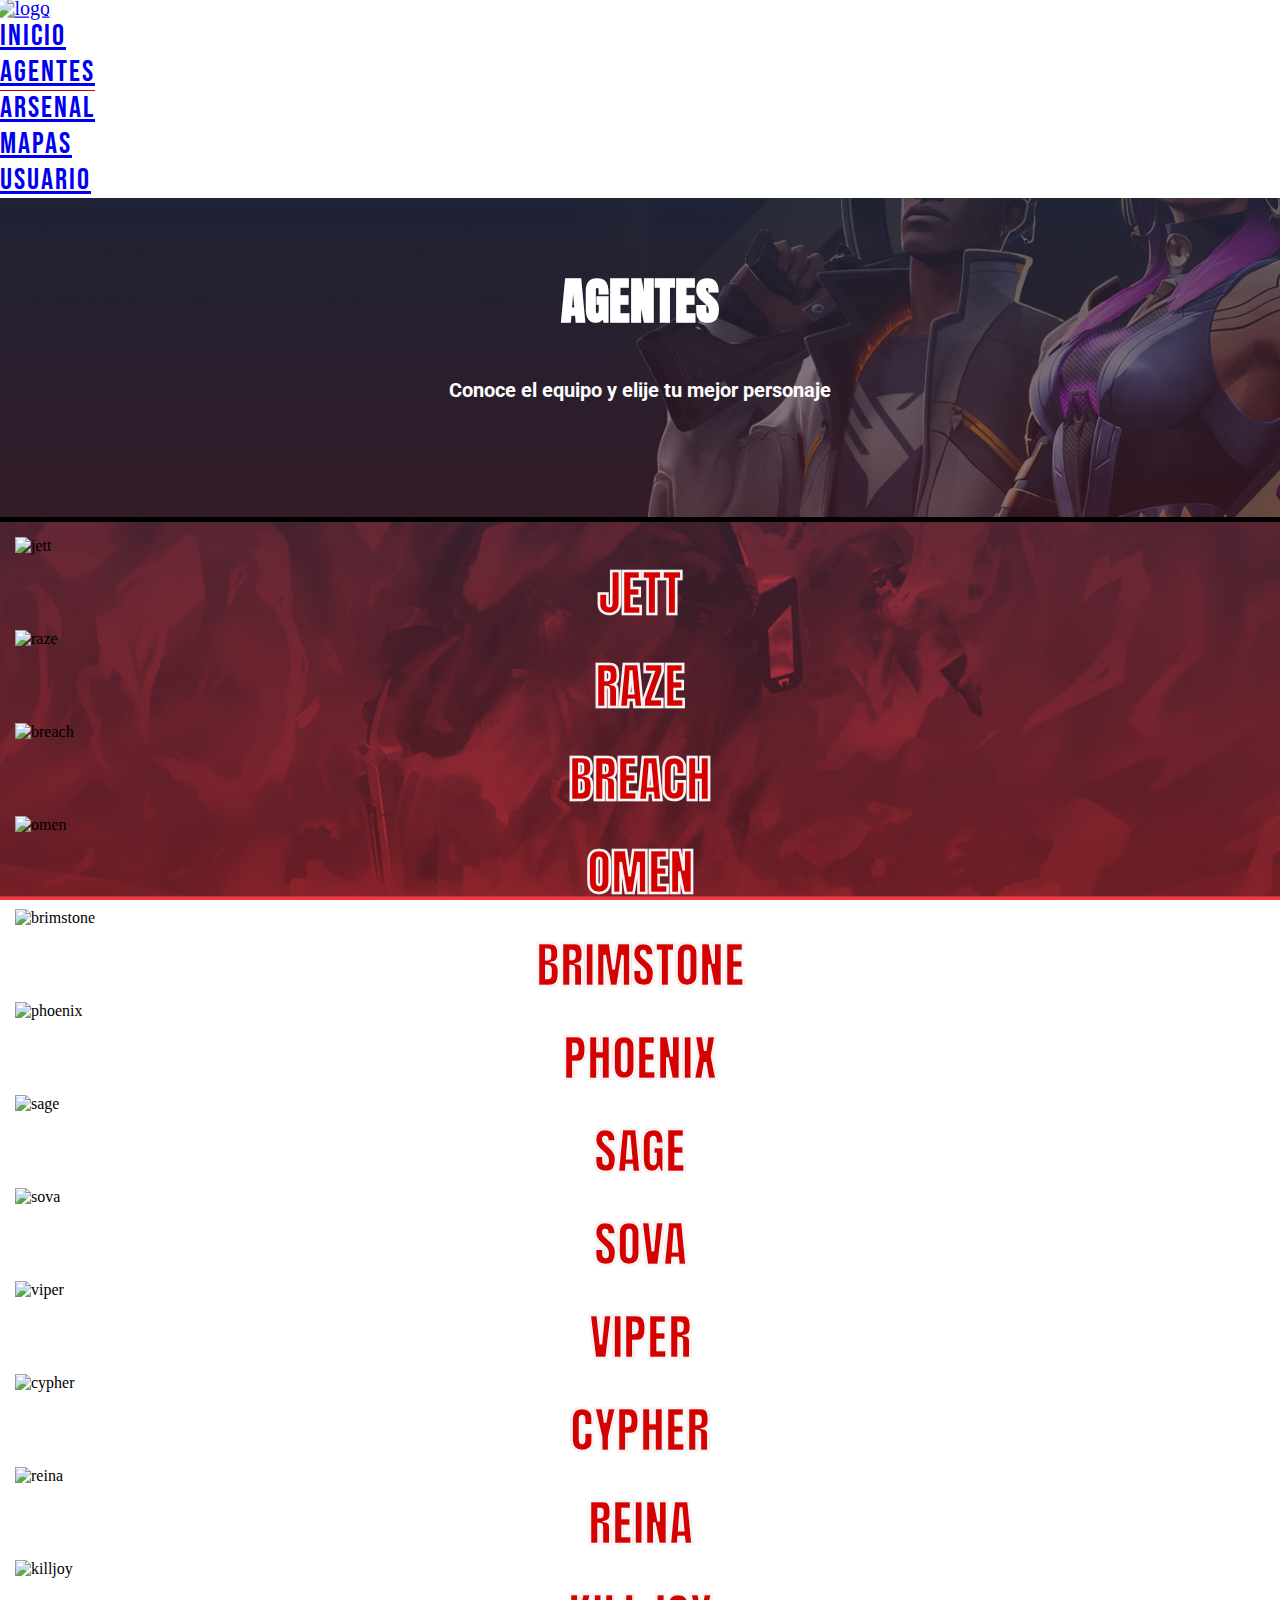
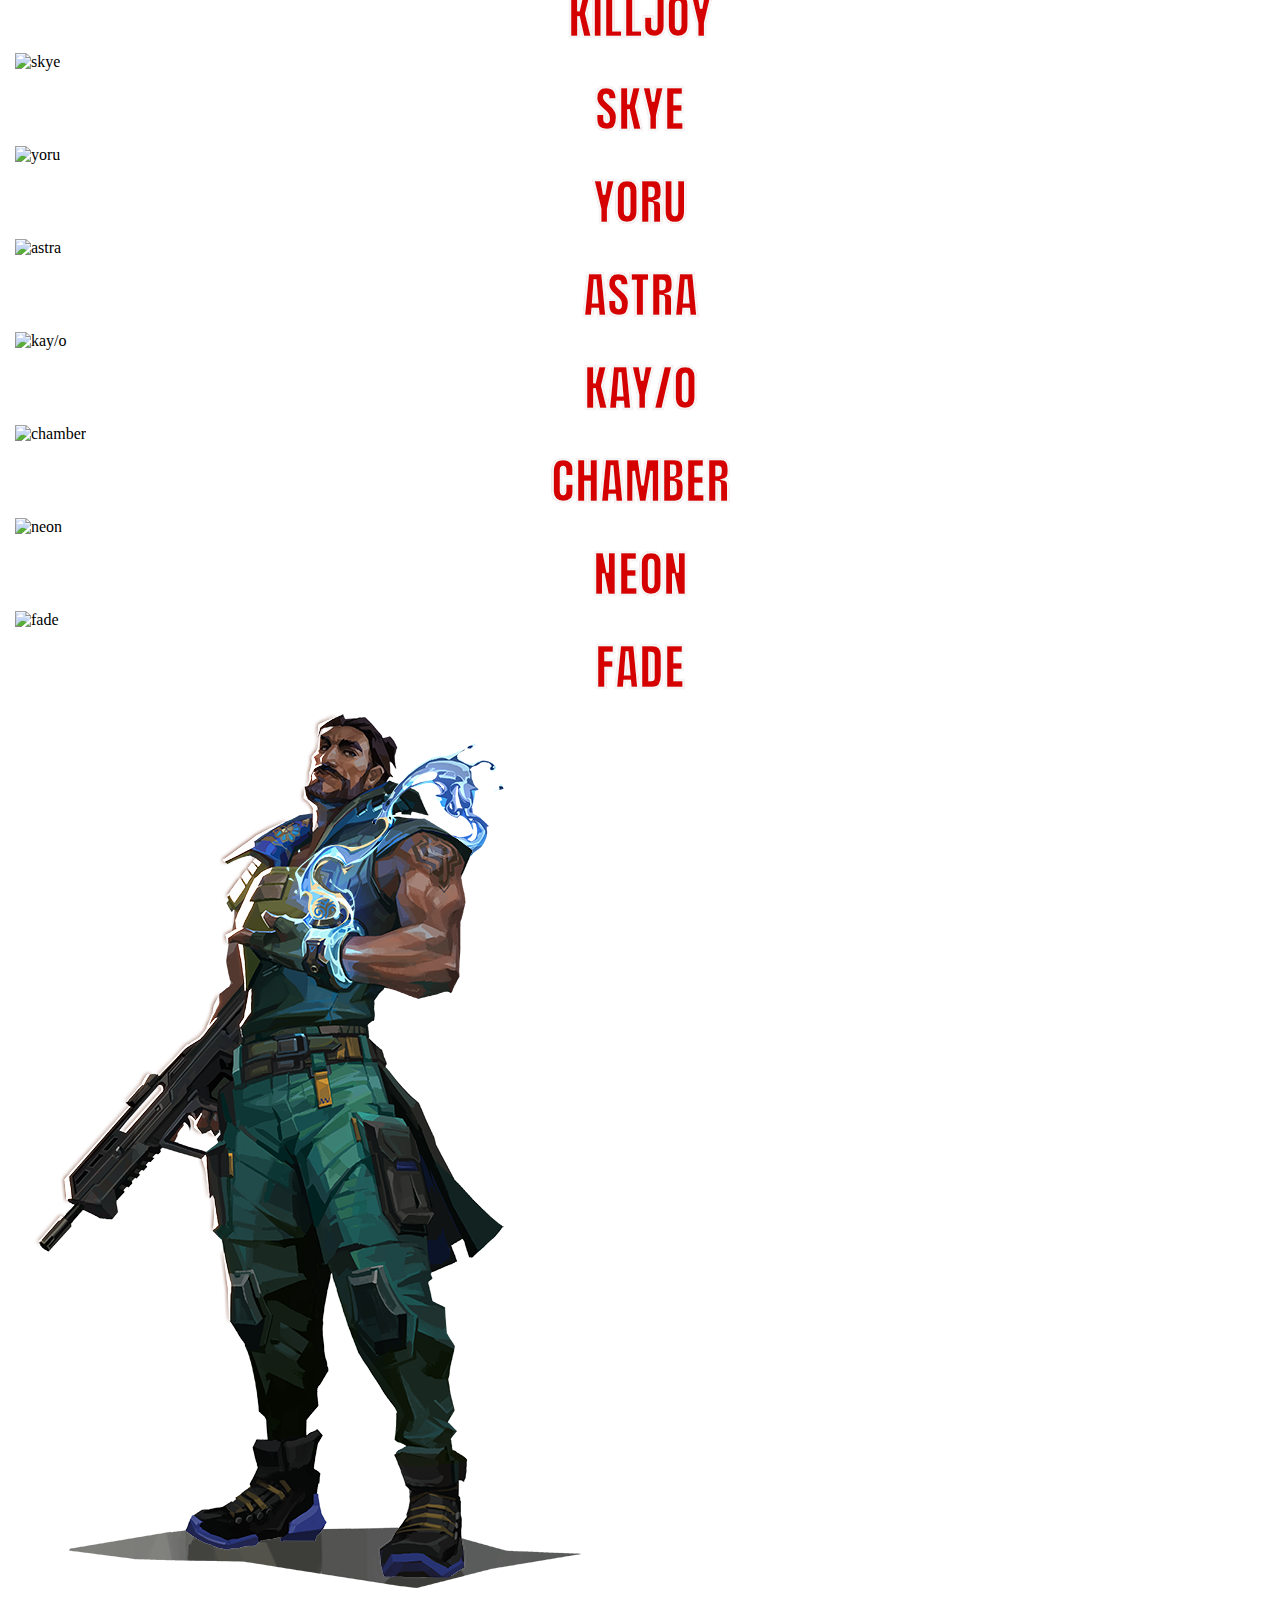
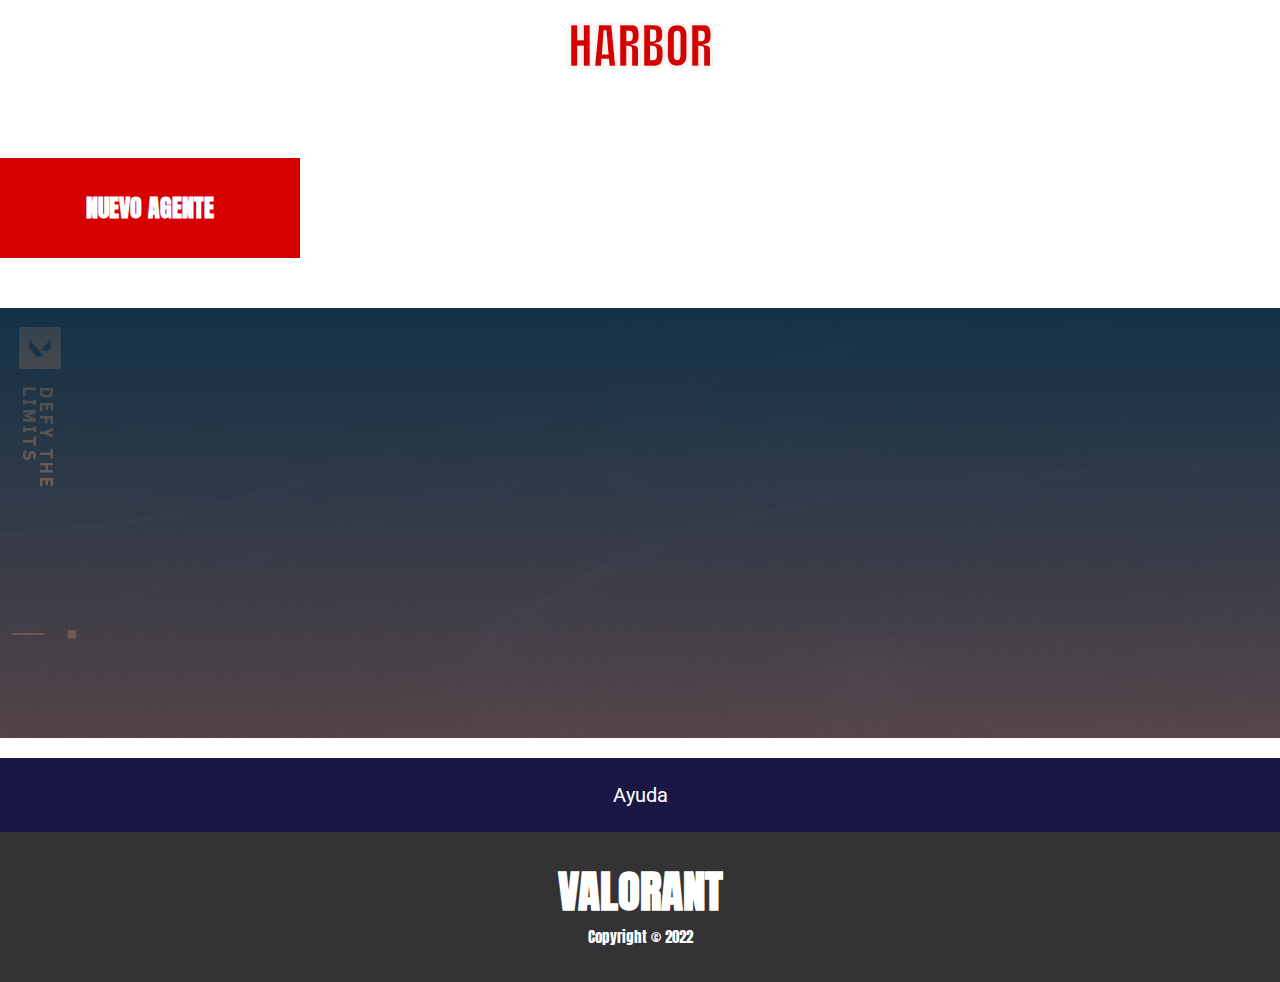
==== paginas/agentes.html @ d3073252 "mod con bootstrap" ====
<!DOCTYPE html>
<html lang="en">

<head>
    <meta charset="UTF-8">
    <meta http-equiv="X-UA-Compatible" content="IE=edge">
    <meta name="viewport" content="width=device-width, initial-scale=1.0">
    <title>Agentes</title>
    <link rel="shortcut icon" href="../imagenes/logo.png" type="image/x-icon">
    <link href="https://cdn.jsdelivr.net/npm/bootstrap@5.2.2/dist/css/bootstrap.min.css" rel="stylesheet"
        integrity="sha384-Zenh87qX5JnK2Jl0vWa8Ck2rdkQ2Bzep5IDxbcnCeuOxjzrPF/et3URy9Bv1WTRi" crossorigin="anonymous">
    <link rel="stylesheet" href="../css/styles.css">
</head>

<body>
    <nav class="navbar navbar-expand-lg navbar-dark bg-dark static-top">
        <div class="container">
            <a href="../index.html" class="navbar-brand">
                <img class="personaje" src="../imagenes/logopng.png" alt="logo">
            </a>
            <button class="navbar-toggler" type="button" data-bs-toggle="collapse"
                data-bs-target="#navbarSupportedContent" aria-controls="navbarSupportedContent" aria-expanded="false"
                aria-label="Toggle navigation">
                <span class="navbar-toggler-icon"></span>
            </button>
            <div class="collapse navbar-collapse" id="navbarSupportedContent">
                <ul class="navbar-nav ms-auto">
                    <li class="nav-item mx-4">
                        <a class="nav-link text-center" href="../index.html">Inicio</a>
                    </li>
                    <li class="nav-item mx-4">
                        <a class="nav-link text-center active" href="./agentes.html">Agentes</a>
                    </li>
                    <li class="nav-item mx-4">
                        <a class="nav-link text-center" href="../paginas/arsenal.html">Arsenal</a>
                    </li>
                    <li class="nav-item mx-4">
                        <a class="nav-link text-center" href="../paginas/mapas.html">Mapas</a>
                    </li>
                    <li class="nav-item mx-4">
                        <a class="nav-link text-center" href="../paginas/user.html">Usuario</a>
                    </li>
                </ul>
            </div>
        </div>
    </nav>

    <section id="principal">
        <h1>AGENTES</h1>
        <h2 class="sub">Conoce el equipo y elije tu mejor personaje</h2>
    </section>

    <div class="viperFondoTest">
        <div class="row justify-content-around">
            <div class="col-xl-2 col-sm-5 justify-content-center mb-5">
                <div class="row justify-content-center">
                    <img class="personaje" src="../imagenes/jett.png" alt="jett">
                    <h1 class="nombrePersonaje">JETT</h1>
                </div>
            </div>
            <div class="col-xl-2 col-sm-5">
                <div class="row justify-content-center mb-5">
                    <img class="personaje" src="../imagenes/raze.png" alt="raze">
                    <h1 class="nombrePersonaje">RAZE</h1>
                </div>
            </div>
            <div class="col-xl-2 col-sm-5">
                <div class="row justify-content-center mb-5">
                    <img class="personaje" src="../imagenes/breach.png" alt="breach">
                    <h1 class="nombrePersonaje">BREACH</h1>
                </div>
            </div>
            <div class="col-xl-2 col-sm-5">
                <div class="row justify-content-center mb-5">
                    <img class="personaje" src="../imagenes/omen.png" alt="omen">
                    <h1 class="nombrePersonaje">OMEN</h1>
                </div>
            </div>
        </div>

        <div class="row justify-content-around">
            <div class="col-xl-2 col-sm-5">
                <div class="row justify-content-center mb-5">
                    <img class="personaje" src="../imagenes/brimstone.png" alt="brimstone">
                    <h1 class="nombrePersonaje">BRIMSTONE</h1>
                </div>
            </div>
            <div class="col-xl-2 col-sm-5">
                <div class="row justify-content-center mb-5">
                    <img class="personaje" src="../imagenes/phoenix.png" alt="phoenix">
                    <h1 class="nombrePersonaje">PHOENIX</h1>
                </div>
            </div>
            <div class="col-xl-2 col-sm-5">
                <div class="row justify-content-center mb-5">
                    <img class="personaje" src="../imagenes/sage.png" alt="sage">
                    <h1 class="nombrePersonaje">SAGE</h1>
                </div>
            </div>
            <div class="col-xl-2 col-sm-5">
                <div class="row justify-content-center mb-5">
                    <img class="personaje" src="../imagenes/sova.png" alt="sova">
                    <h1 class="nombrePersonaje">SOVA</h1>
                </div>
            </div>
        </div>

        <div class="row justify-content-around">
            <div class="col-xl-2 col-sm-5">
                <div class="row justify-content-center mb-5">
                    <img class="personaje" src="../imagenes/viper.png" alt="viper">
                    <h1 class="nombrePersonaje">VIPER</h1>
                </div>
            </div>
            <div class="col-xl-2 col-sm-5">
                <div class="row justify-content-center mb-5">
                    <img class="personaje" src="../imagenes/cypher.png" alt="cypher">
                    <h1 class="nombrePersonaje">CYPHER</h1>
                </div>
            </div>
            <div class="col-xl-2 col-sm-5">
                <div class="row justify-content-center mb-5">
                    <img class="personaje" src="../imagenes/reyna.png" alt="reina">
                    <h1 class="nombrePersonaje">REINA</h1>
                </div>
            </div>
            <div class="col-xl-2 col-sm-5">
                <div class="row justify-content-center mb-5">
                    <img class="personaje" src="../imagenes/killjoy.png" alt="killjoy">
                    <h1 class="nombrePersonaje">KILLJOY</h1>
                </div>
            </div>

            <div class="row justify-content-around">
                <div class="col-xl-2 col-sm-5">
                    <div class="row justify-content-center mb-5">
                        <img class="personaje" src="../imagenes/skye.png" alt="skye">
                        <h1 class="nombrePersonaje">SKYE</h1>
                    </div>
                </div>
                <div class="col-xl-2 col-sm-5">
                    <div class="row justify-content-center mb-5">
                        <img class="personaje" src="../imagenes/yoru.png" alt="yoru">
                        <h1 class="nombrePersonaje">YORU</h1>
                    </div>
                </div>
                <div class="col-xl-2 col-sm-5">
                    <div class="row justify-content-center mb-5">
                        <img class="personaje" src="../imagenes/astra.png" alt="astra">
                        <h1 class="nombrePersonaje">ASTRA</h1>
                    </div>
                </div>
                <div class="col-xl-2 col-sm-5">
                    <div class="row justify-content-center mb-5">
                        <img class="personaje" src="../imagenes/kayo.png" alt="kay/o">
                        <h1 class="nombrePersonaje">KAY/O</h1>
                    </div>
                </div>
            </div>

            <div class="row justify-content-around">
                <div class="col-xl-2 col-sm-5">
                    <div class="row justify-content-center mb-5">
                        <img class="personaje" src="../imagenes/chamber.png" alt="chamber">
                        <h1 class="nombrePersonaje">CHAMBER</h1>
                    </div>
                </div>
                <div class="col-xl-2 col-sm-5">
                    <div class="row justify-content-center mb-5">
                        <img class="personaje" src="../imagenes/neon.png" alt="neon">
                        <h1 class="nombrePersonaje">NEON</h1>
                    </div>
                </div>
                <div class="col-xl-2 col-sm-5">
                    <div class="row justify-content-center mb-5">
                        <img class="personaje" src="../imagenes/fade.png" alt="fade">
                        <h1 class="nombrePersonaje">FADE</h1>
                    </div>
                </div>
                <div class="col-xl-2 col-sm-5">
                    <div class="row justify-content-center mb-5">
                        <img class="personaje" src="../imagenes/harbor.png" alt="harbor">
                        <h1 class="nombrePersonaje">HARBOR</h1>
                    </div>
                </div>
            </div>
        </div>
    </div>

    <div class="row justify-content-center">
        <h2 class="newAg">NUEVO AGENTE</h2>
        <section class="video">
            <iframe width="800" height="400" src="https://www.youtube.com/embed/EKG3wzPf2NE"
                title="YouTube video player" frameborder="0"
                allow="accelerometer; autoplay; clipboard-write; encrypted-media; gyroscope; picture-in-picture"
                allowfullscreen></iframe>
        </section>
    </div>


    <!--AYUDA-->
    <div class="abajo">
        <span><a href="../paginas/ayuda.html">Ayuda</a></span>
    </div>

    <!--Footer-->
    <footer>
        <div>
            <h2>VALORANT</h2>
            <p class="copy">Copyright &copy; 2022</p>
        </div>
    </footer>
    <script src="https://cdn.jsdelivr.net/npm/bootstrap@5.2.2/dist/js/bootstrap.bundle.min.js"
        integrity="sha384-OERcA2EqjJCMA+/3y+gxIOqMEjwtxJY7qPCqsdltbNJuaOe923+mo//f6V8Qbsw3"
        crossorigin="anonymous"></script>
</body>

</html>
---- css/styles.css ----
@import url('https://fonts.googleapis.com/css2?family=Bebas+Neue&display=swap');
@import url('https://fonts.googleapis.com/css2?family=Anton&family=Lato:wght@300&family=Roboto:wght@100;400;500&display=swap');
@import url('https://fonts.googleapis.com/css2?family=Lato:wght@300&family=Roboto:wght@100;400;500&display=swap');
@import url('https://fonts.googleapis.com/css2?family=Anton&display=swap');
@import url('https://fonts.googleapis.com/css2?family=Bebas+Neue&family=Oswald:wght@500&display=swap');

* {
    margin: 0;
    padding: 0;
    box-sizing: border-box;
}

body {
    overflow-x:hidden
}

/*NAV*/

.nav-link.active {
    border-bottom: 1px solid #D50000
}

nav a img {
    height: 70px;
}

.nav-link {
    letter-spacing: 2px;
    font-size: 30px;
    font-family: 'Bebas Neue', cursive;
}

.nav-link:hover {
    transform: scale(1.15);
    color: #D50000;
    border-bottom: 1px solid #D50000;

}

#principal {
    background-image: linear-gradient(to bottom, rgba(18, 42, 66, .85), rgba(221, 20, 20, 0.308)),
        url('../imagenes/valorant-juego.webp');
    background-size: cover;
    padding: 15px;
    background-attachment: fixed;
    background-position: center;
    background-repeat: no-repeat;
    background-size: cover;
}

#principal h1 {
    margin-top: 50px;
}

/*H1*/
h1 {
    color: white;
    font-family: 'Anton', sans-serif;
    font-size: 50px;
    text-align: center;
}

/*SUBTITULO*/
.sub {
    color: rgb(255, 255, 255);
    text-align: center;
    font-family: 'Roboto', sans-serif;
    font-size: 20px;
    margin-bottom: 100px;
    margin-top: 40px;
}

/*ABAJO*/
.abajo {
    display: flex;
    list-style: none;
    justify-content: space-around;
    margin-top: 20px;
    background-color: #1b1744;
    padding: 25px;
}

.abajo span a {
    text-decoration: none;
    color: white;
    font-family: 'Roboto', sans-serif;
    font-size: 20px;
    text-align: center;
    font-family: 'Roboto', sans-serif;
}

.abajo span a:hover {
    color: #D50000;
}

/*FOOTER*/
footer {
    background-color: #333234;
    color: white;
    font-family: 'Anton', sans-serif;
    text-align: center;
    font-size: 30px;
    width: 100%;
    height: 150px;
    padding-top: 25px;
}

.copy {
    font-size: 15px;
}

/*INDEX*/
.text {
    color: #D50000;
    font-family: 'Anton', sans-serif;
    text-align: center;
    margin-top: 50px;
}

.titulo-caja {
    font-family: 'Bebas Neue', cursive;
    font-size: 50px;
    margin-top: 10px;
}

.caja:hover {
    background-color: #D50000;
    transform: scale(1.2);
    color: white;
}

.explicacion {
    margin-top: 10px;
    font-family: 'Roboto', sans-serif;
}

.juegos h2 {
    margin-bottom: 3rem;
}

.caja {
    box-shadow: rgba(209, 10, 10, 0.2) 0px 12px 28px 0px, rgba(107, 8, 8, 0.1) 0px 2px 4px 0px, rgba(100, 8, 8, 0.05) 0px 0px 0px 1px inset;
    padding: 20px;
    height: 250px;
    display: flex;
    flex-direction: column;
    justify-content: center;
    align-items: center;
}

/*AYUDA*/
.fayuda {
    text-align: center;
    font-family: 'Roboto', sans-serif;
    padding: 25px;
    display: flex;
    flex-direction: column;
    justify-items: center;
    align-items: center;
    gap: 1rem;
}

.colAyuda {
    border: 1px solid #D50000;
    padding: 20px;
    border-radius: 15px;
}

/*USUARIO*/
.preparate {
    color: #D50000;
    font-family: 'Oswald', sans-serif;
    font-size: 45px;
    text-align: center;
    padding: 1rem;
}

.fecha {
    margin-top: 50px;
}

/*ARSENAL*/
.armas {
    margin-top: 50px;
    display: flex;
    justify-content: center;
}

.armas img:hover {
    transform: scale(1.15);
}

/*AGENTES*/
.viperFondoTest {
    border-top: 5px solid black;
    background-image: linear-gradient(to bottom, rgba(18, 42, 66, .85), rgba(221, 20, 20, 0.308)),
        url('../imagenes/viperfondo.png');
    background-size: cover;
    padding: 15px;
    background-attachment: fixed;
    background-position: center;
    background-repeat: no-repeat;
    background-size: cover;
}

.video {
    margin-top: 50px;
    display: flex;
    justify-content: center;
    padding: 80px;
    background-image: linear-gradient(to bottom, rgba(18, 42, 66, .85), rgba(221, 20, 20, 0.308)),
        url('../imagenes/harborback.jpg');
    padding: 15px;
}

.personaje:hover {
    transform: scale(1.25);
}

.nombrePersonaje {
    color: #D50000;
    -webkit-text-stroke-width: 1px;
    -webkit-text-stroke-color: whitesmoke;
    font-family: 'Anton', sans-serif;
}

.personaje:hover+.nombrePersonaje {
    transform: scale(1.5);
    -webkit-text-stroke-width: 2px;
    -webkit-text-stroke-color: whitesmoke;
}

.newAg {
    color: white;
    font-family: 'Anton', sans-serif;
    margin-top: 60px;
    width: 300px;
    height: 100px;
    background: rgb(214, 0, 0);
    transition: width 1s;
    display: flex;
    align-items: center;
    justify-content: center;
}

.newAg:hover {
    width: 1000px;
}
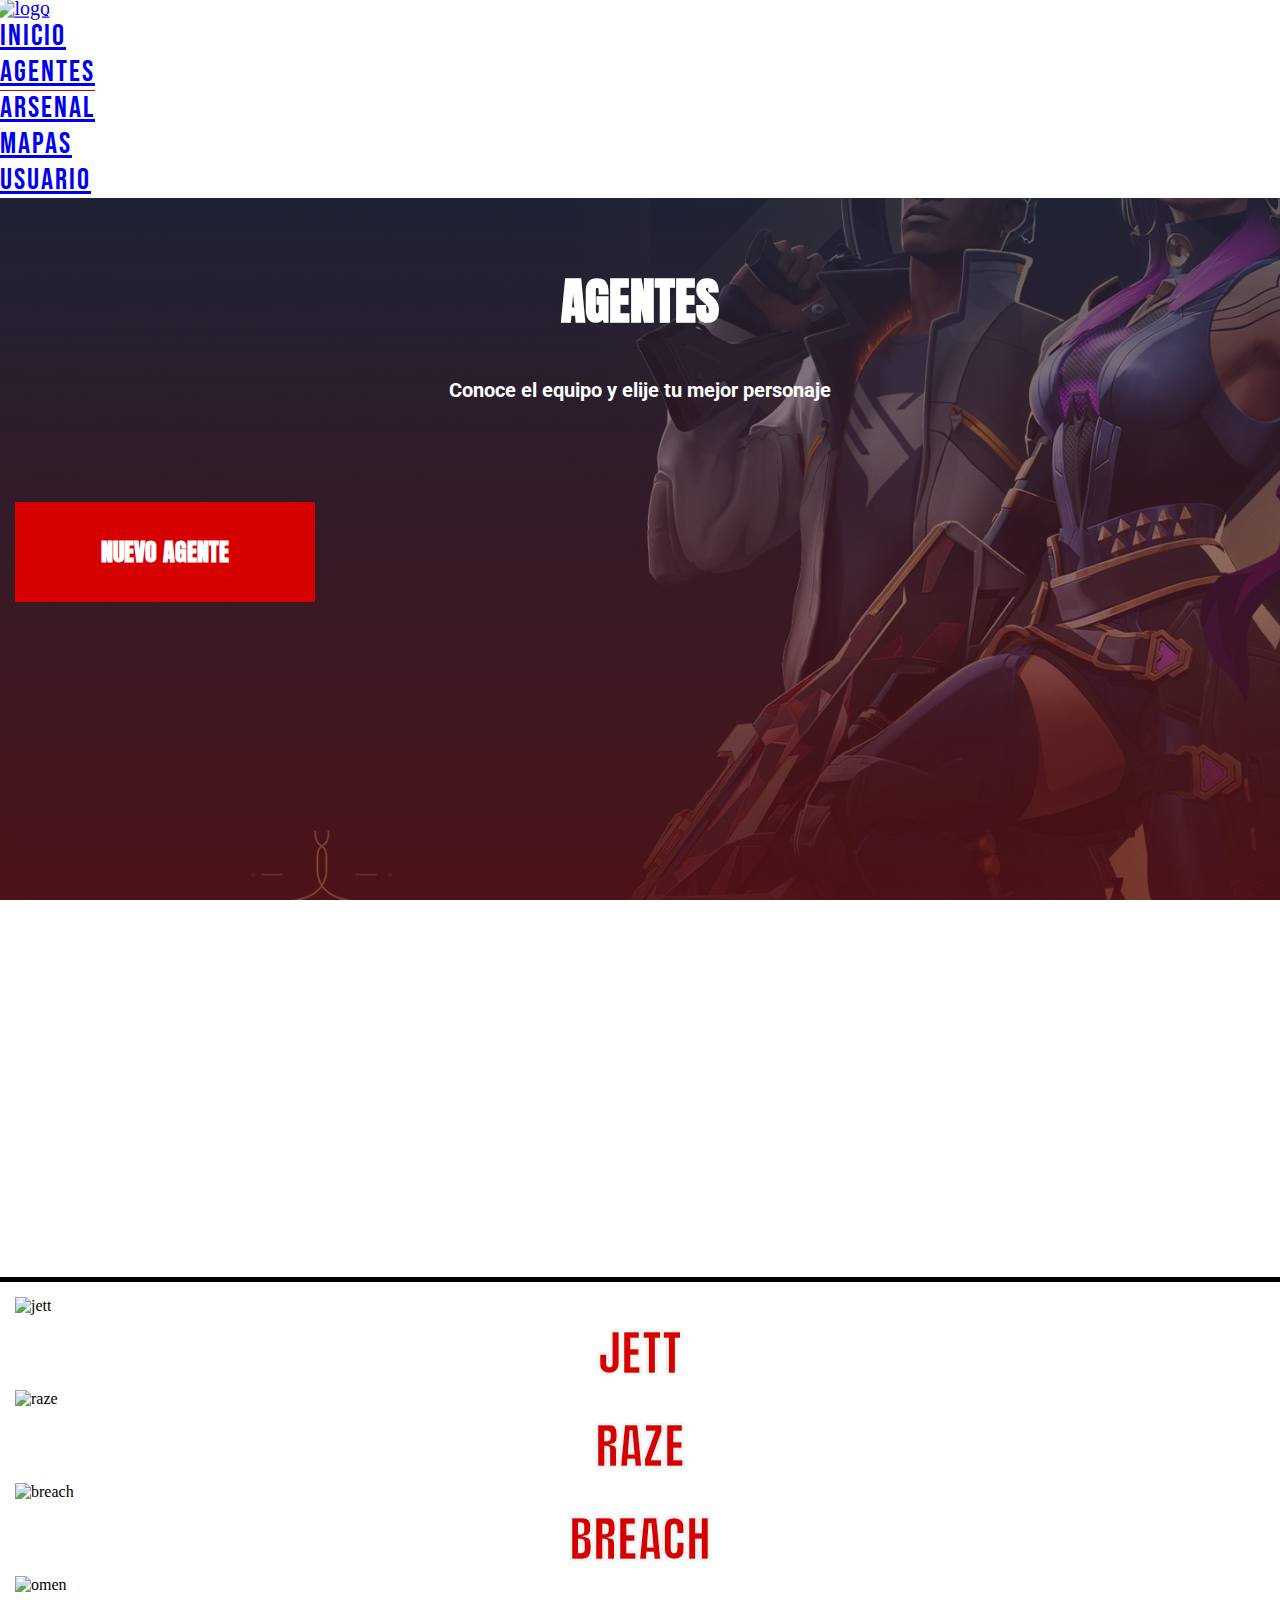
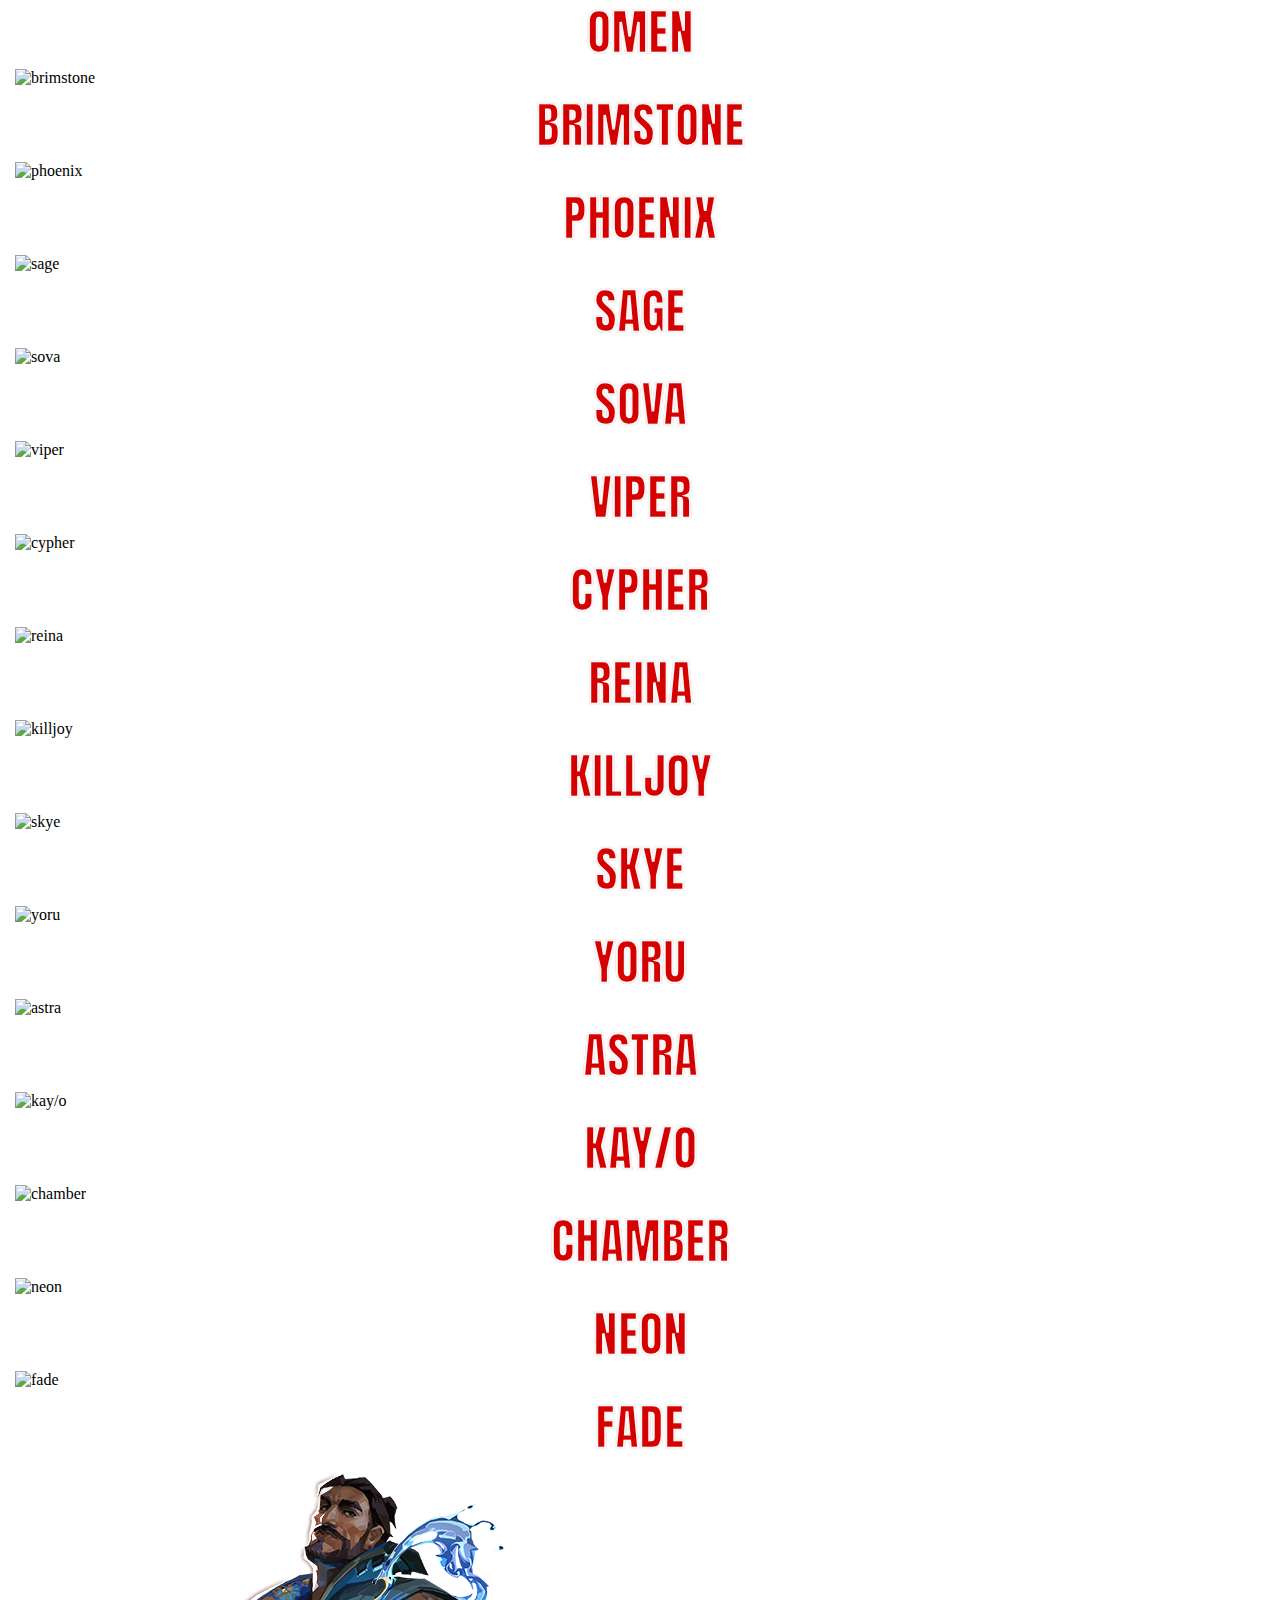
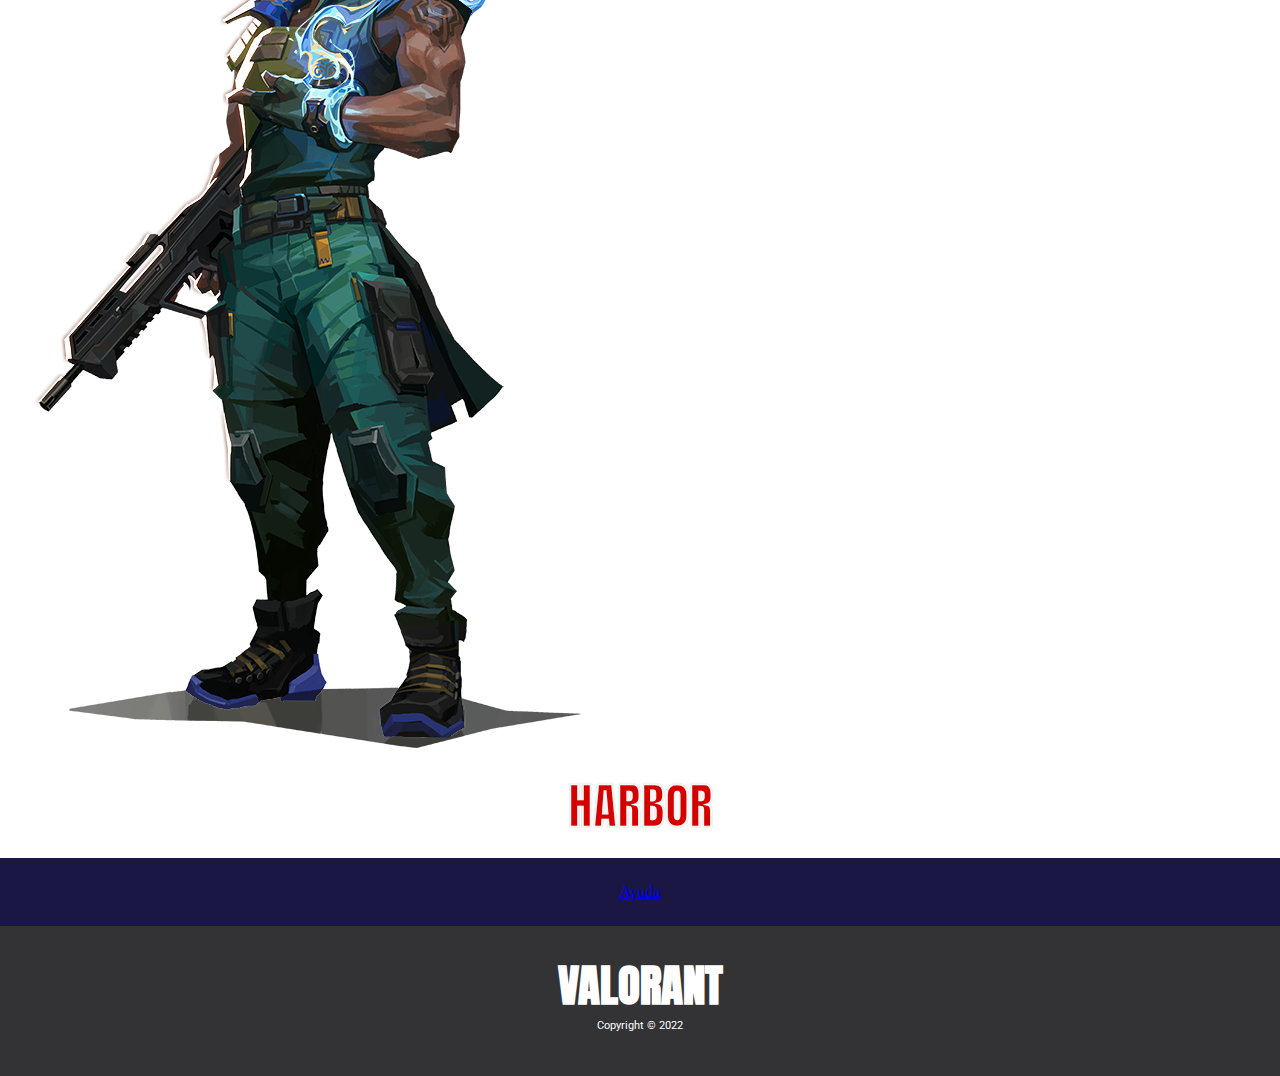
==== commit 4e281025: "borde relative" ====
--- a/paginas/agentes.html
+++ b/paginas/agentes.html
@@ -48,6 +48,16 @@
     <section id="principal">
         <h1>AGENTES</h1>
         <h2 class="sub">Conoce el equipo y elije tu mejor personaje</h2>
+
+        <div class="row justify-content-center">
+            <h2 class="newAg">NUEVO AGENTE</h2>
+            <div class="video embed-responsive embed-responsive-16by9">
+                <iframe width="1000" height="500" src="https://www.youtube.com/embed/rzqEiDKZaWM"
+                    title="YouTube video player" frameborder="0"
+                    allow="accelerometer; autoplay; clipboard-write; encrypted-media; gyroscope; picture-in-picture"
+                    allowfullscreen></iframe>
+            </div>
+        </div>
     </section>
 
     <div class="viperFondoTest">
@@ -187,20 +197,10 @@
         </div>
     </div>
 
-    <div class="row justify-content-center">
-        <h2 class="newAg">NUEVO AGENTE</h2>
-        <section class="video">
-            <iframe width="800" height="400" src="https://www.youtube.com/embed/EKG3wzPf2NE"
-                title="YouTube video player" frameborder="0"
-                allow="accelerometer; autoplay; clipboard-write; encrypted-media; gyroscope; picture-in-picture"
-                allowfullscreen></iframe>
-        </section>
-    </div>
-
 
     <!--AYUDA-->
     <div class="abajo">
-        <span><a href="../paginas/ayuda.html">Ayuda</a></span>
+        <a  href="../paginas/ayuda.html" role="button" href="./paginas/ayuda.html" class="btn btn-outline-light btn-lg">Ayuda</a>
     </div>
 
     <!--Footer-->
--- a/css/styles.css
+++ b/css/styles.css
@@ -10,8 +10,10 @@
     box-sizing: border-box;
 }
 
+html,
 body {
-    overflow-x:hidden
+    width: 100%;
+    height: 100%
 }
 
 /*NAV*/
@@ -75,7 +77,6 @@
     display: flex;
     list-style: none;
     justify-content: space-around;
-    margin-top: 20px;
     background-color: #1b1744;
     padding: 25px;
 }
@@ -106,7 +107,8 @@
 }
 
 .copy {
-    font-size: 15px;
+    font-family:'Roboto', sans-serif;
+    font-size: 11px;
 }
 
 /*INDEX*/
@@ -127,6 +129,7 @@
     background-color: #D50000;
     transform: scale(1.2);
     color: white;
+    transition-duration: 500ms;
 }
 
 .explicacion {
@@ -166,6 +169,11 @@
     border-radius: 15px;
 }
 
+.btn:hover{
+    background-color: #D50000;
+    color:white;
+}
+
 /*USUARIO*/
 .preparate {
     color: #D50000;
@@ -188,8 +196,15 @@
 
 .armas img:hover {
     transform: scale(1.15);
-}
-
+    transition-duration: 600ms;
+}
+
+
+/*MAPAS*/
+.card-img-top:hover {
+    transform: scale(1.10);
+    transition-duration: 600ms;
+}
 /*AGENTES*/
 .viperFondoTest {
     border-top: 5px solid black;
@@ -204,13 +219,24 @@
 }
 
 .video {
-    margin-top: 50px;
     display: flex;
     justify-content: center;
     padding: 80px;
-    background-image: linear-gradient(to bottom, rgba(18, 42, 66, .85), rgba(221, 20, 20, 0.308)),
-        url('../imagenes/harborback.jpg');
-    padding: 15px;
+    animation: fadeIn 5s;
+    -webkit-animation: fadeIn 5s;
+    -moz-animation: fadeIn 5s;
+    -o-animation: fadeIn 5s;
+    -ms-animation: fadeIn 5s;
+}
+
+@keyframes fadeIn {
+    0% {
+        opacity: 0;
+    }
+
+    100% {
+        opacity: 1;
+    }
 }
 
 .personaje:hover {
@@ -244,5 +270,5 @@
 }
 
 .newAg:hover {
-    width: 1000px;
+    width: 80%;
 }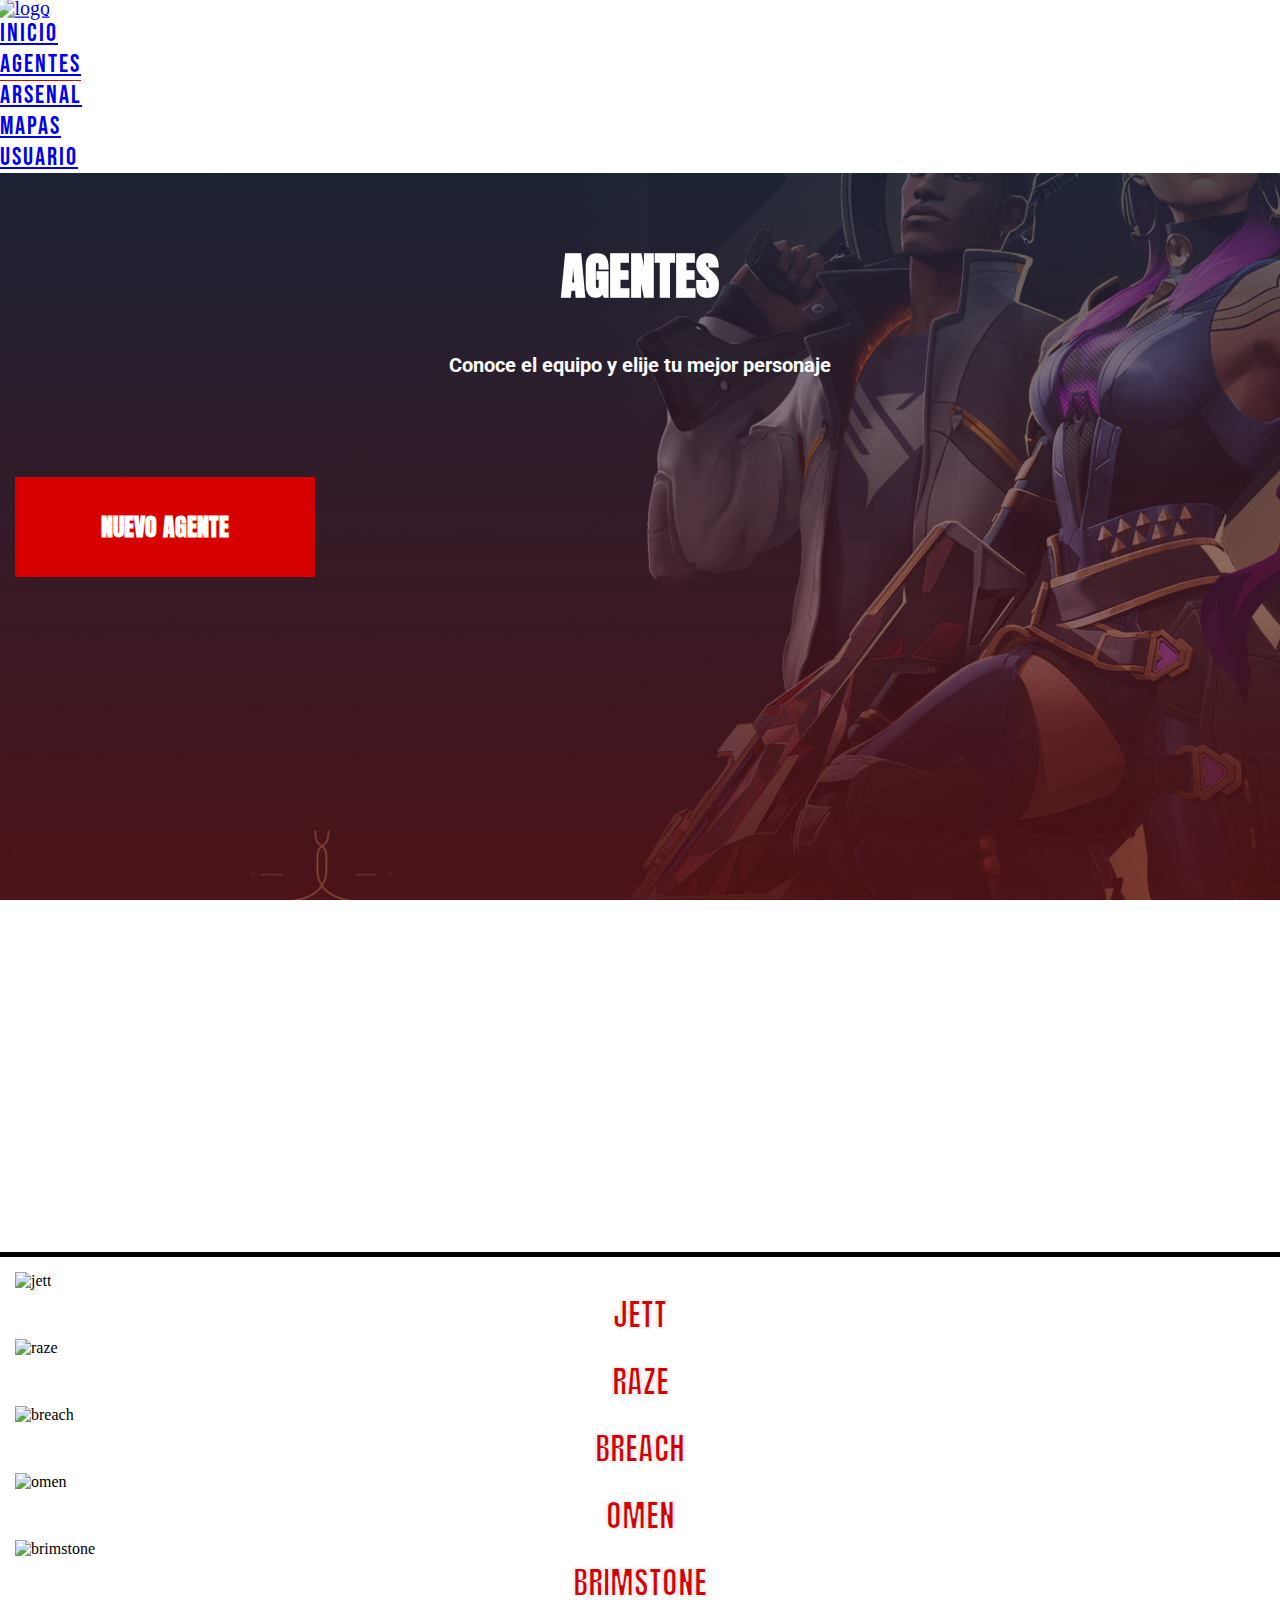
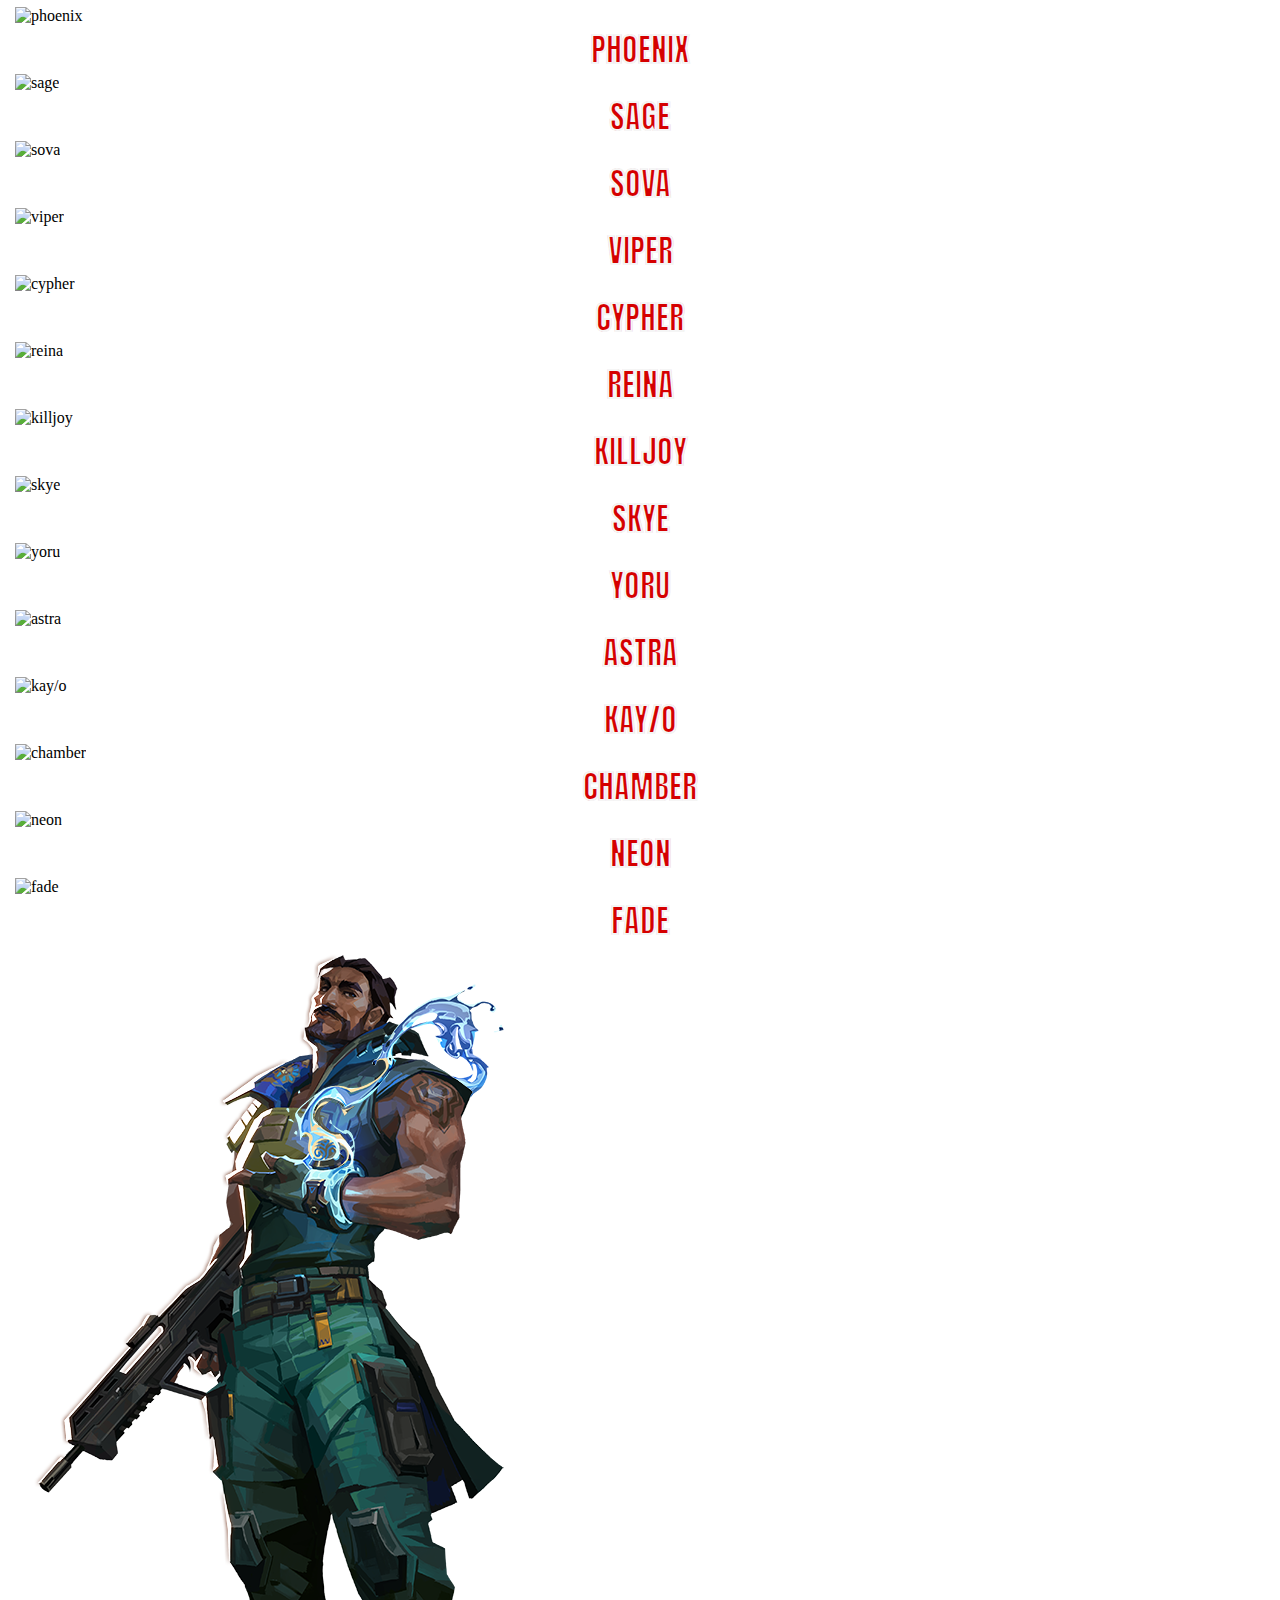
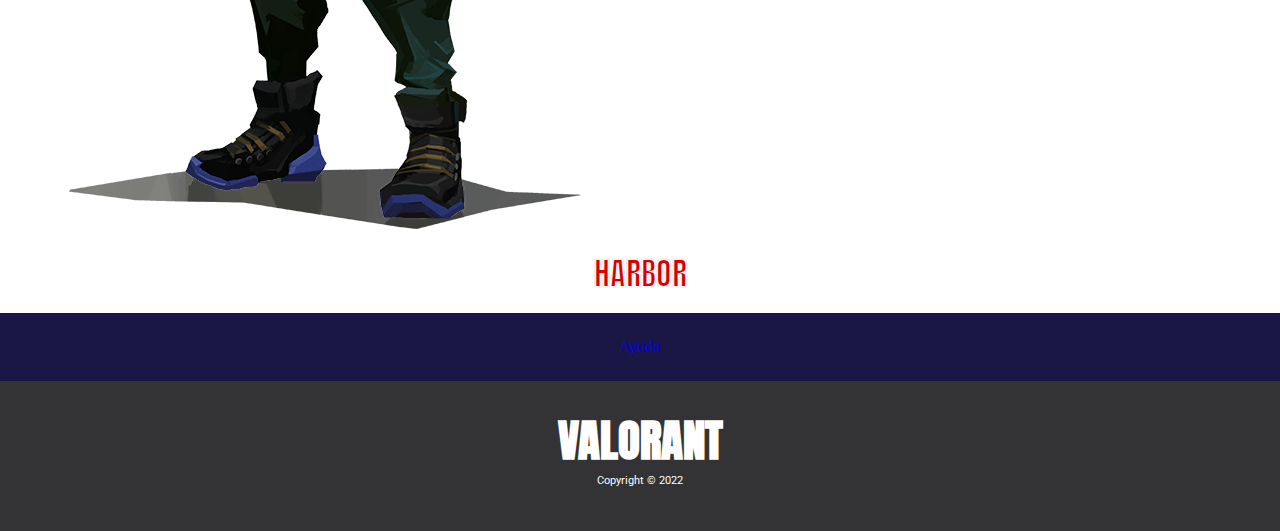
==== commit 52063f8e: "3er preentrega SASS Zanutti" ====
--- a/paginas/agentes.html
+++ b/paginas/agentes.html
@@ -6,10 +6,12 @@
     <meta http-equiv="X-UA-Compatible" content="IE=edge">
     <meta name="viewport" content="width=device-width, initial-scale=1.0">
     <title>Agentes</title>
+    <meta name="keywords" content="valorant, juego, online, shooter, riot games, multijugador, agentes, habilidades, personajes">
+    <meta name="description" content="Tu mejor personaje está aquí.">
     <link rel="shortcut icon" href="../imagenes/logo.png" type="image/x-icon">
     <link href="https://cdn.jsdelivr.net/npm/bootstrap@5.2.2/dist/css/bootstrap.min.css" rel="stylesheet"
         integrity="sha384-Zenh87qX5JnK2Jl0vWa8Ck2rdkQ2Bzep5IDxbcnCeuOxjzrPF/et3URy9Bv1WTRi" crossorigin="anonymous">
-    <link rel="stylesheet" href="../css/styles.css">
+    <link rel="stylesheet" href="../css/main.css">
 </head>
 
 <body>
@@ -200,7 +202,7 @@
 
     <!--AYUDA-->
     <div class="abajo">
-        <a  href="../paginas/ayuda.html" role="button" href="./paginas/ayuda.html" class="btn btn-outline-light btn-lg">Ayuda</a>
+        <a  href="../paginas/ayuda.html" role="button" class="btn btn-outline-light btn-lg">Ayuda</a>
     </div>
 
     <!--Footer-->
--- a/css/main.css
+++ b/css/main.css
@@ -0,0 +1,254 @@
+@import url("https://fonts.googleapis.com/css2?family=Bebas+Neue&display=swap");
+@import url("https://fonts.googleapis.com/css2?family=Anton&family=Lato:wght@300&family=Roboto:wght@100;400;500&display=swap");
+@import url("https://fonts.googleapis.com/css2?family=Lato:wght@300&family=Roboto:wght@100;400;500&display=swap");
+@import url("https://fonts.googleapis.com/css2?family=Anton&display=swap");
+@import url("https://fonts.googleapis.com/css2?family=Bebas+Neue&family=Oswald:wght@500&display=swap");
+nav img {
+  height: 70px;
+}
+
+.nav-link {
+  letter-spacing: 2px;
+  font-size: 25px;
+  font-family: "Bebas Neue", cursive;
+}
+.nav-link.active {
+  border-bottom: 1px solid #D50000;
+}
+.nav-link:hover {
+  transform: scale(1.15);
+  color: #D50000;
+  border-bottom: 1px solid #D50000;
+}
+
+.text {
+  color: #D50000;
+  font-family: "Anton", sans-serif;
+  text-align: center;
+  margin-top: 30px;
+  margin-bottom: 30px;
+}
+
+.caja {
+  display: flex;
+  align-items: center;
+  justify-content: center;
+  box-shadow: rgba(209, 10, 10, 0.2) 0px 12px 28px 0px, rgba(107, 8, 8, 0.1) 0px 2px 4px 0px, rgba(100, 8, 8, 0.05) 0px 0px 0px 1px inset;
+  padding: 20px;
+  height: 250px;
+  display: flex;
+  flex-direction: column;
+}
+.caja .titulo-caja {
+  font-family: "Bebas Neue", cursive;
+  font-size: 50px;
+  margin-top: 10px;
+}
+.caja:hover {
+  box-shadow: 0 0 1000px 1000px rgba(0, 0, 0, 0.8);
+  background-color: #D50000;
+  transform: scale(1.2);
+  color: white;
+  transition-duration: 500ms;
+}
+.caja .explicacion {
+  margin-top: 10px;
+  font-family: "Roboto", sans-serif;
+}
+.caja .juegos h2 {
+  margin-bottom: 3rem;
+}
+
+.fayuda {
+  display: flex;
+  align-items: center;
+  justify-content: center;
+  text-align: center;
+  font-family: "Roboto", sans-serif;
+  padding: 25px;
+  display: flex;
+  flex-direction: column;
+  gap: 1rem;
+}
+.fayuda .colAyuda {
+  border: 1px solid #D50000;
+  padding: 20px;
+  border-radius: 15px;
+}
+.fayuda .btn:hover {
+  background-color: #D50000;
+  color: white;
+}
+
+.completuser .preparate {
+  color: #D50000;
+  font-family: "Oswald", sans-serif;
+  font-size: 45px;
+  text-align: center;
+  padding: 1rem;
+}
+.completuser .fecha {
+  margin-top: 50px;
+}
+
+.armas {
+  padding: 50px;
+  display: flex;
+  align-items: center;
+  justify-content: center;
+}
+.armas img:hover {
+  transform: scale(1.15);
+  transition-duration: 600ms;
+  border: 5px solid #D50000;
+}
+
+.card-img-top:hover {
+  transform: scale(1.1);
+  transition-duration: 600ms;
+}
+
+.viperFondoTest {
+  border-top: 5px solid black;
+  background-image: linear-gradient(to bottom, rgba(18, 42, 66, 0.85), rgba(221, 20, 20, 0.308)), url("../imagenes/viperfondo.png");
+  background-size: cover;
+  background-attachment: fixed;
+  background-position: center;
+  background-repeat: no-repeat;
+  background-size: cover;
+  padding: 15px;
+}
+
+.newAg {
+  display: flex;
+  align-items: center;
+  justify-content: center;
+  color: white;
+  font-family: "Anton", sans-serif;
+  margin-top: 60px;
+  width: 300px;
+  height: 100px;
+  background: rgb(214, 0, 0);
+  transition: width 1s;
+}
+.newAg:hover {
+  width: 80%;
+}
+
+.video {
+  display: flex;
+  align-items: center;
+  justify-content: center;
+  padding: 80px;
+  animation: fadeIn 5s;
+  -webkit-animation: fadeIn 5s;
+  -moz-animation: fadeIn 5s;
+  -o-animation: fadeIn 5s;
+  -ms-animation: fadeIn 5s;
+}
+
+.personaje:hover {
+  transform: scale(1.25);
+}
+
+.nombrePersonaje {
+  text-align: center;
+  color: #D50000;
+  -webkit-text-stroke-width: 1px;
+  -webkit-text-stroke-color: whitesmoke;
+  font-family: "Anton", sans-serif;
+}
+
+.personaje:hover + .nombrePersonaje {
+  transform: scale(1.5);
+  -webkit-text-stroke-width: 1.2px;
+  -webkit-text-stroke-color: whitesmoke;
+}
+
+@-webkit-keyframes fadeIn {
+  0% {
+    opacity: 0;
+  }
+  100% {
+    opacity: 1;
+  }
+}
+
+@keyframes fadeIn {
+  0% {
+    opacity: 0;
+  }
+  100% {
+    opacity: 1;
+  }
+}
+footer {
+  background-color: #333234;
+  color: white;
+  font-family: "Anton", sans-serif;
+  font-size: 30px;
+  text-align: center;
+  width: 100%;
+  height: 150px;
+  padding-top: 25px;
+}
+footer .copy {
+  font-family: "Roboto", sans-serif;
+  font-size: 11px;
+}
+
+* {
+  margin: 0;
+  padding: 0;
+  box-sizing: border-box;
+}
+
+html body {
+  width: 100%;
+  height: 100%;
+}
+
+#principal {
+  background-image: linear-gradient(to bottom, rgba(18, 42, 66, 0.85), rgba(221, 20, 20, 0.308)), url("../imagenes/valorant-juego.webp");
+  background-size: cover;
+  background-attachment: fixed;
+  background-position: center;
+  background-repeat: no-repeat;
+  background-size: cover;
+  padding: 15px;
+}
+#principal h1 {
+  margin-top: 50px;
+  color: white;
+  font-family: "Anton", sans-serif;
+  font-size: 50px;
+  text-align: center;
+}
+
+.sub {
+  color: white;
+  text-align: center;
+  font-family: "Roboto", sans-serif;
+  font-size: 20px;
+  margin-bottom: 100px;
+  margin-top: 40px;
+}
+
+.abajo {
+  display: flex;
+  list-style: none;
+  justify-content: space-around;
+  background-color: #1b1744;
+  padding: 25px;
+}
+.abajo span a {
+  text-decoration: none;
+  color: white;
+  font-family: "Roboto", sans-serif;
+  font-size: 20px;
+  font-family: "Roboto", sans-serif;
+  text-align: center;
+}
+.abajo:hover {
+  color: #D50000;
+}/*# sourceMappingURL=main.css.map */